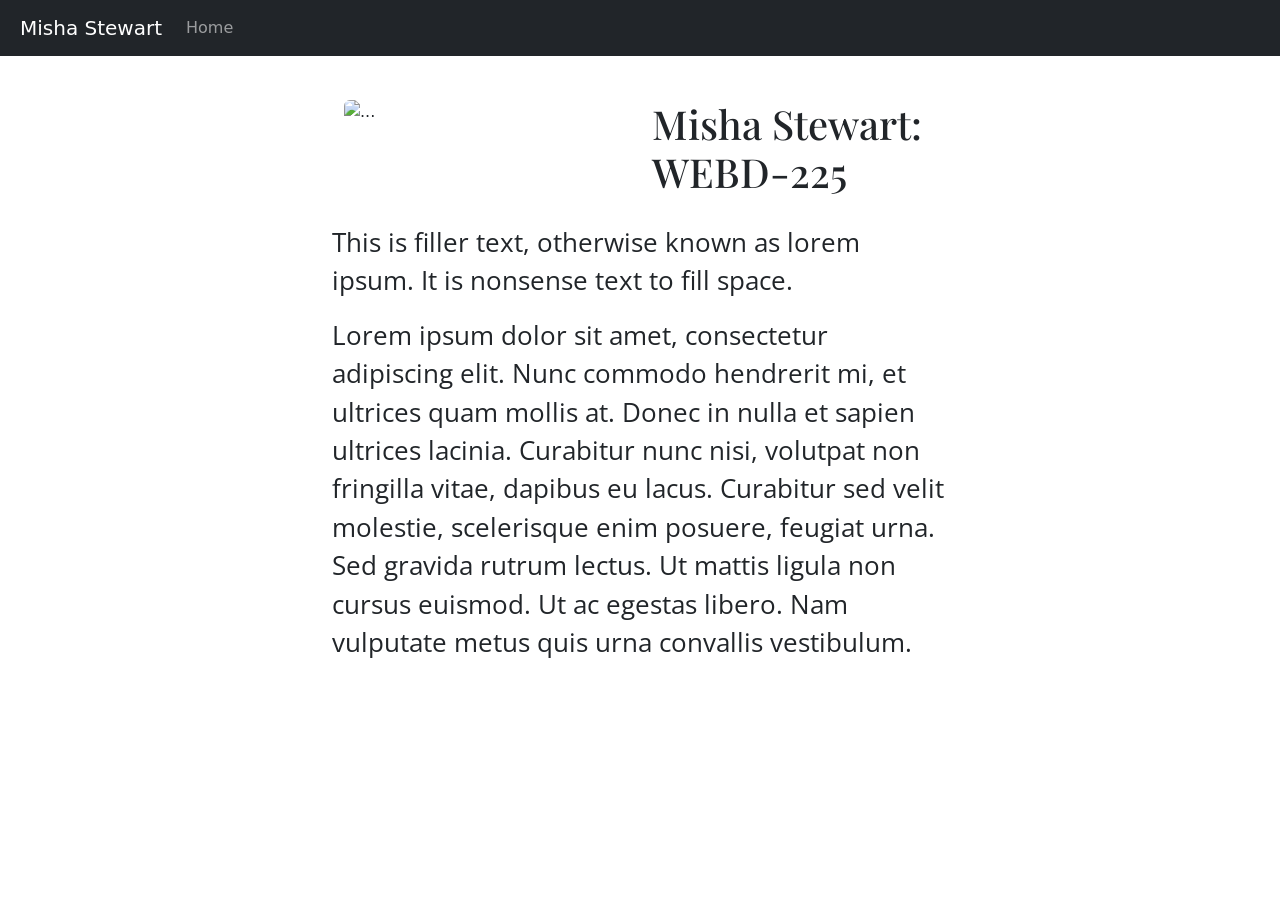
==== index.html @ 2280a7c9 "Add files via upload" ====
<!doctype html>
<html lang="en">
<head>
  <meta charset="utf-8">
  <meta name="viewport" content="width=device-width, initial-scale=1, shrink-to-fit=no">
  <meta name="description" content="">
  <meta name="author" content="">
  <title>Misha Stewart</title>
  <link rel="canonical" href="https://getbootstrap.com/docs/4.0/examples/starter-template/">
  <!-- Bootstrap core CSS -->
  <link href="css/styles.css" rel="stylesheet">

  <!-- Custom styles for this template -->
  <link href="https://cdn.jsdelivr.net/npm/bootstrap@5.3.2/dist/css/bootstrap.min.css" rel="stylesheet">
</head>
<body>
<nav class="navbar navbar-expand-md navbar-dark bg-dark fixed-top">
  <a class="navbar-brand" href="#">Misha Stewart</a>
  <button class="navbar-toggler" type="button" data-toggle="collapse" data-target="#navbarsExampleDefault" aria-controls="navbarsExampleDefault" aria-expanded="false" aria-label="Toggle navigation">
    <span class="navbar-toggler-icon"></span>
  </button>
  <div class="collapse navbar-collapse" id="navbarsExampleDefault">
    <ul class="navbar-nav mr-auto">
      <li class="nav-item active">
        <a class="nav-link" href="index.html">Home</a>
      </li>
    </ul>
  </div>
</nav>

<main role="main" class="container-fluid">

  <div class="container home_2col">
    <div class="row">
      <div class="col">
        <img src="images/house.jpg" class="rounded d-block dibley" alt="...">
      </div>
      <div class="col">
        <h1>Misha Stewart: WEBD-225</h1>
      </div>
    </div>
  </div><!--end 2col-->

  <p>This is filler text, otherwise known as lorem ipsum. It is nonsense text to fill space.</p>
  <p> Lorem ipsum dolor sit amet, consectetur adipiscing elit. Nunc commodo hendrerit mi, et ultrices quam mollis at. Donec in nulla et sapien ultrices lacinia. Curabitur nunc nisi, volutpat non fringilla vitae, dapibus eu lacus. Curabitur sed velit molestie, scelerisque enim posuere, feugiat urna. Sed gravida rutrum lectus. Ut mattis ligula non cursus euismod. Ut ac egestas libero. Nam vulputate metus quis urna convallis vestibulum.</p>
</main><!-- /.container -->

<!-- Bootstrap core JavaScript
================================================== -->
<!-- Placed at the end of the document so the pages load faster -->
<script src="https://code.jquery.com/jquery-3.2.1.slim.min.js" integrity="sha384-KJ3o2DKtIkvYIK3UENzmM7KCkRr/rE9/Qpg6aAZGJwFDMVNA/GpGFF93hXpG5KkN" crossorigin="anonymous"></script>
<script src="https://cdn.jsdelivr.net/npm/popper.js@1.12.9/dist/umd/popper.min.js" integrity="sha384-ApNbgh9B+Y1QKtv3Rn7W3mgPxhU9K/ScQsAP7hUibX39j7fakFPskvXusvfa0b4Q" crossorigin="anonymous"></script>
<script src="https://cdn.jsdelivr.net/npm/bootstrap@5.3.3/dist/js/bootstrap.bundle.min.js" integrity="sha384-YvpcrYf0tY3lHB60NNkmXc5s9fDVZLESaAA55NDzOxhy9GkcIdslK1eN7N6jIeHz" crossorigin="anonymous"></script>

</body>
</html>
---- css/styles.css ----
@import url('https://fonts.googleapis.com/css2?family=Open+Sans:wght@300&family=Playfair+Display&display=swap');


/*GLOBAL*/
body {
    padding-top: 5rem;

}

h1,h2,h3,h4,h5,h6 {
    font-family: 'Playfair Display', serif;
}


main {
    padding: 20px;
}
main.container-fluid {
    width: 50%;
}

p {
    font-family: 'Open Sans', sans-serif;
    font-size: 1.6rem;
}

nav {
    margin-bottom: 120px;
}

.navbar-brand {
    margin-left: 20px;
}

button.navbar-toggler{
margin-right: 10px;
}

.home_2col {
    margin-bottom: 20px;
}

img.dibley {
    max-width: 100%
}
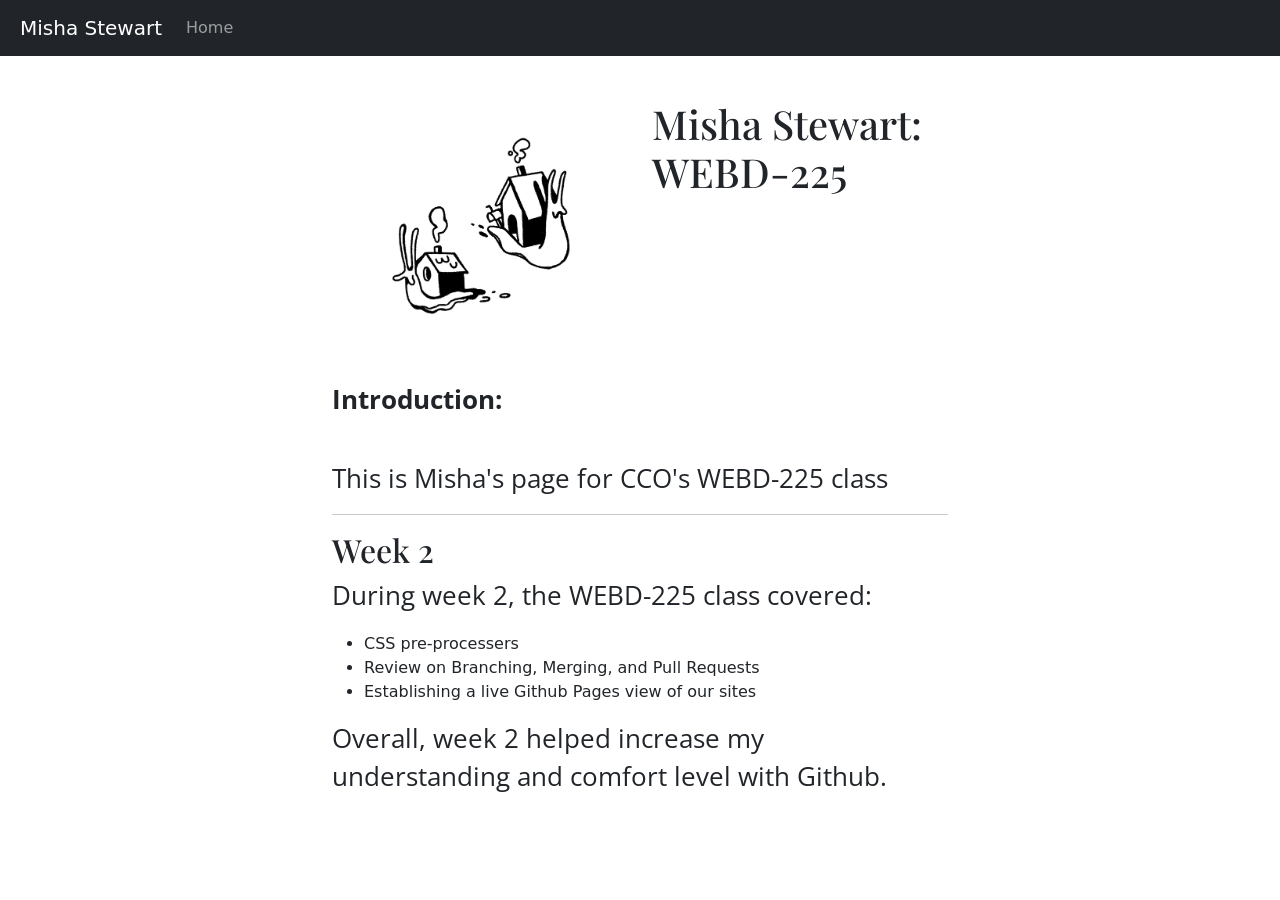
==== commit 1f5aff28: "Add files via upload" ====
--- a/index.html
+++ b/index.html
@@ -33,7 +33,7 @@
   <div class="container home_2col">
     <div class="row">
       <div class="col">
-        <img src="images/house.jpg" class="rounded d-block dibley" alt="...">
+        <img src="images/snails.jpeg" class="rounded d-block dibley" alt="an illustration of snails with houses for shells">
       </div>
       <div class="col">
         <h1>Misha Stewart: WEBD-225</h1>
@@ -41,8 +41,21 @@
     </div>
   </div><!--end 2col-->
 
-  <p>This is filler text, otherwise known as lorem ipsum. It is nonsense text to fill space.</p>
-  <p> Lorem ipsum dolor sit amet, consectetur adipiscing elit. Nunc commodo hendrerit mi, et ultrices quam mollis at. Donec in nulla et sapien ultrices lacinia. Curabitur nunc nisi, volutpat non fringilla vitae, dapibus eu lacus. Curabitur sed velit molestie, scelerisque enim posuere, feugiat urna. Sed gravida rutrum lectus. Ut mattis ligula non cursus euismod. Ut ac egestas libero. Nam vulputate metus quis urna convallis vestibulum.</p>
+  <p><b>Introduction:</b></p>
+  <br>
+  <p>This is Misha's page for CCO's WEBD-225 class</p>
+  <hr>
+  <article>
+    <h2>Week 2</h2>
+    <p>During week 2, the WEBD-225 class covered: </p>
+    <ul>
+      <li>CSS pre-processers</li>
+      <li>Review on Branching, Merging, and Pull Requests</li>
+      <li>Establishing a live Github Pages view of our sites</li>
+    </ul>
+    <p>Overall, week 2 helped increase my understanding and comfort level with Github.</p>
+  </article>
+  
 </main><!-- /.container -->
 
 <!-- Bootstrap core JavaScript
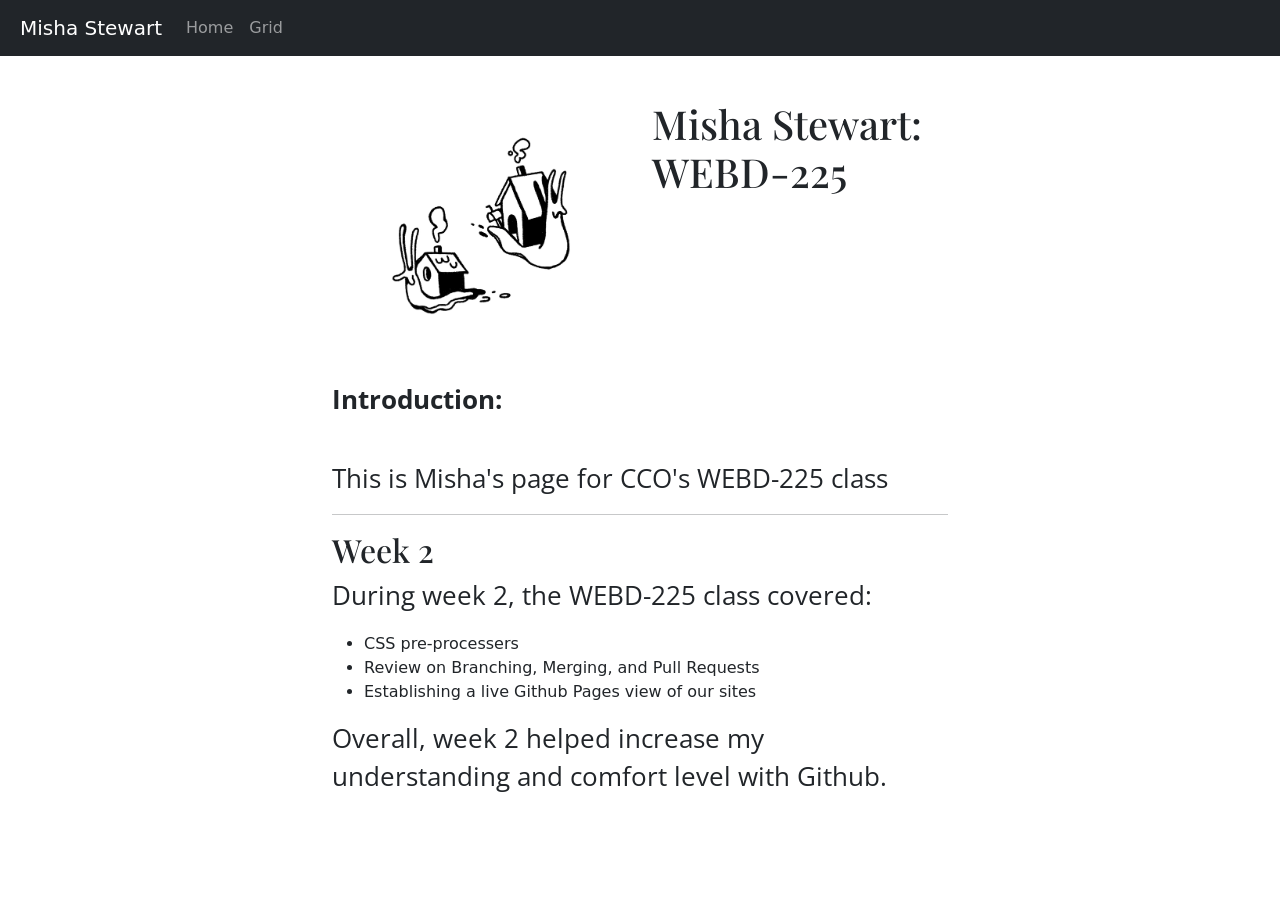
==== commit 512de986: "Update index.html -- update Nav" ====
--- a/index.html
+++ b/index.html
@@ -23,6 +23,9 @@
     <ul class="navbar-nav mr-auto">
       <li class="nav-item active">
         <a class="nav-link" href="index.html">Home</a>
+      </li>
+      <li class="nav-item active">
+        <a class="nav-link" href="grid.html">Grid</a>
       </li>
     </ul>
   </div>
--- a/css/styles.css
+++ b/css/styles.css
@@ -43,3 +43,50 @@
 img.dibley {
     max-width: 100%
 }
+
+/*grid id = wrapper parent to grid*/
+#grid{
+    display: grid;
+    grid-template-columns: repeat(3, 1fr);
+    grid-template-rows: auto;
+    gap: 10px;
+    margin: 5px;
+}
+
+/*gridbox class = style inside grid items*/
+.gridbox{
+    min-height: 100px;
+    max-height: 300px;
+    border: 2px dotted black;
+    display: flex;
+    justify-content: flex-start;
+    align-items: flex-start;
+    padding: 5px;
+}
+
+/*box# id = style inside individual / specific grid items*/
+
+#box1{
+    grid-column: 1 / span 3;
+    grid-row: 1 / 3;
+    background-color: #FF9AA2;
+}
+#box2{
+    grid-column: 1;
+    grid-row: 3 / span 2;
+    background-color: #FFB7B2;
+}
+#box3{
+    background-color: #FFDAC1;
+    grid-column: 2 / span 2;
+}
+#box4{
+    background-color: #E2F0CB;
+}
+#box5{
+    background-color: #B5EAD7;
+}
+#box6{
+    background-color: #C7CEEA;
+    grid-column: 1 / span 3; 
+}
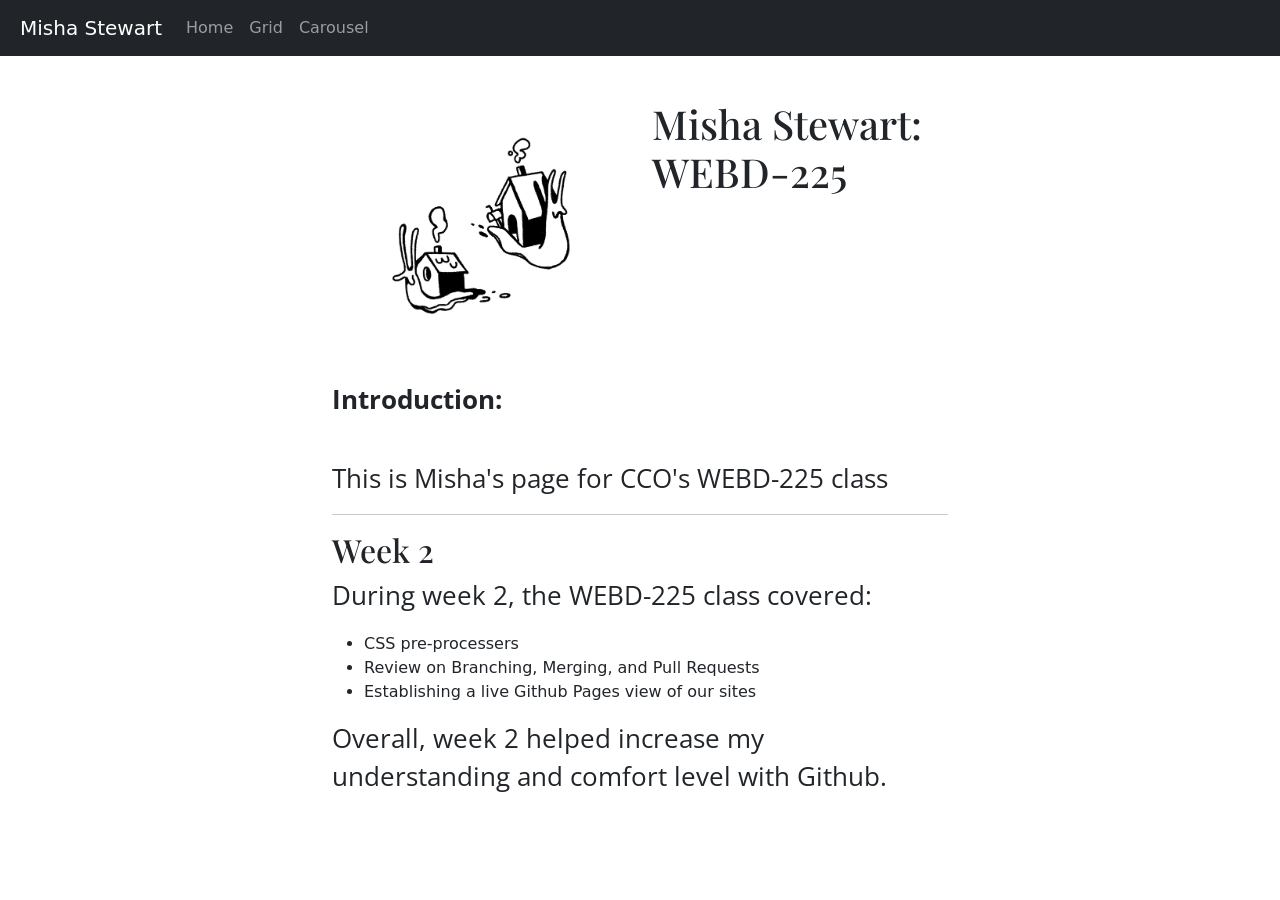
==== commit 670e1b65: "Update index.html Added Carousel to navigation" ====
--- a/index.html
+++ b/index.html
@@ -26,6 +26,9 @@
       </li>
       <li class="nav-item active">
         <a class="nav-link" href="grid.html">Grid</a>
+      </li>
+      <li class="nav-item active">
+        <a class="nav-link" href="carousel.html">Carousel</a>
       </li>
     </ul>
   </div>
--- a/css/styles.css
+++ b/css/styles.css
@@ -44,8 +44,8 @@
     max-width: 100%
 }
 
-/*grid id = wrapper parent to grid*/
-#grid{
+/* Target the class .wrapper instead of #grid */
+.wrapper {
     display: grid;
     grid-template-columns: repeat(3, 1fr);
     grid-template-rows: auto;
@@ -65,7 +65,6 @@
 }
 
 /*box# id = style inside individual / specific grid items*/
-
 #box1{
     grid-column: 1 / span 3;
     grid-row: 1 / 3;
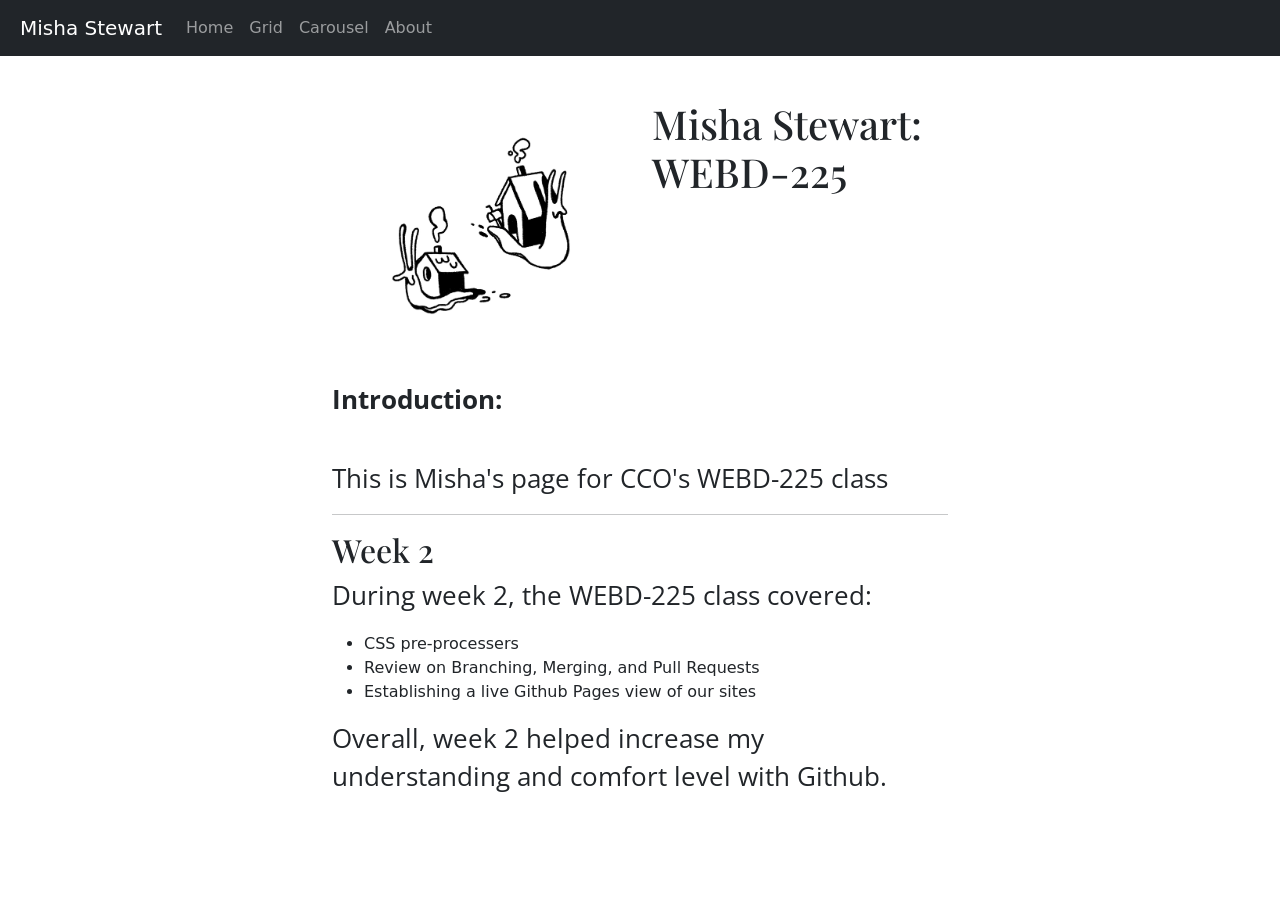
==== commit bb3ceb3d: "Added the about page - added a headshot photo to images folder -updated nav in grid, carousel, and i" ====
--- a/index.html
+++ b/index.html
@@ -30,6 +30,9 @@
       <li class="nav-item active">
         <a class="nav-link" href="carousel.html">Carousel</a>
       </li>
+      <li class="nav-item">
+        <a class="nav-link" href="about.html">About</a>
+    </li>
     </ul>
   </div>
 </nav>
--- a/css/styles.css
+++ b/css/styles.css
@@ -1,16 +1,13 @@
 @import url('https://fonts.googleapis.com/css2?family=Open+Sans:wght@300&family=Playfair+Display&display=swap');
-
 
 /*GLOBAL*/
 body {
     padding-top: 5rem;
-
 }
 
 h1,h2,h3,h4,h5,h6 {
     font-family: 'Playfair Display', serif;
 }
-
 
 main {
     padding: 20px;
@@ -33,7 +30,7 @@
 }
 
 button.navbar-toggler{
-margin-right: 10px;
+    margin-right: 10px;
 }
 
 .home_2col {
@@ -65,27 +62,118 @@
 }
 
 /*box# id = style inside individual / specific grid items*/
-#box1{
+/* DS: in this case, you want to target the class, or .box */
+
+.box1{
     grid-column: 1 / span 3;
     grid-row: 1 / 3;
     background-color: #FF9AA2;
 }
-#box2{
+.box2{
     grid-column: 1;
     grid-row: 3 / span 2;
     background-color: #FFB7B2;
 }
-#box3{
+.box3{
     background-color: #FFDAC1;
     grid-column: 2 / span 2;
 }
-#box4{
+.box4{
     background-color: #E2F0CB;
 }
-#box5{
+.box5{
     background-color: #B5EAD7;
 }
-#box6{
+.box6{
     background-color: #C7CEEA;
     grid-column: 1 / span 3; 
 }
+
+*, *::before, *::after {
+    box-sizing: border-box;
+}
+
+/* styles for the carousel */
+
+.carousel-container{
+    display: flex;
+    justify-content: center;
+    align-items: center;
+}
+
+.carousel {
+    width: 600px;
+    height: 400px;
+    position: relative;
+    overflow: hidden;
+}
+
+.carousel > ul {
+    margin: 0;
+    padding: 0;
+    list-style: none;
+    width: 100%;
+    height: 100%;
+}
+
+.slide{
+    position: absolute;
+    inset: 0;
+    opacity: 0;
+}
+
+.slide > img {
+    display: block;
+    width: 100%;
+    height: 100%;
+    object-fit: cover;
+    object-position: center;
+}
+
+.slide[data-active] {
+    opacity: 1;
+}
+
+.carousel-button {
+    position: absolute;
+    z-index: 2;
+    background: none;
+    border: none;
+    font-size: 2rem;
+    top: 50%;
+    transform: translateY(-50%);
+    color: rgba(255, 255, 255, .5);
+    cursor: pointer;
+    border-radius: 50%;
+    padding: 0 .5rem;
+    background-color: rgba(0, 0, 0, .1);
+}
+
+.carousel-button:hover, .carousel-button:focus {
+    color: white;
+    background-color: rgba(0, 0, 0, .2);
+}
+
+.carousel-button.prev {
+    left: 1rem;
+}
+.carousel-button.next {
+    right: 1rem;
+}
+
+.caption {
+    position: absolute;
+    bottom: 0;
+    left: 0;
+    width: 100%;
+    background-color: rgba(0, 0, 0, 0.7);
+    color: white;
+    text-align: center;
+    padding: 0.5rem;
+    font-size: 1rem;
+}
+
+/* CAROUSEL REFERENCES:
+"How To Create An Animated Image Carousel With CSS/JavaScript" 
+by Web Dev Simplified https://www.youtube.com/watch?v=9HcxHDS2w1s
+*/
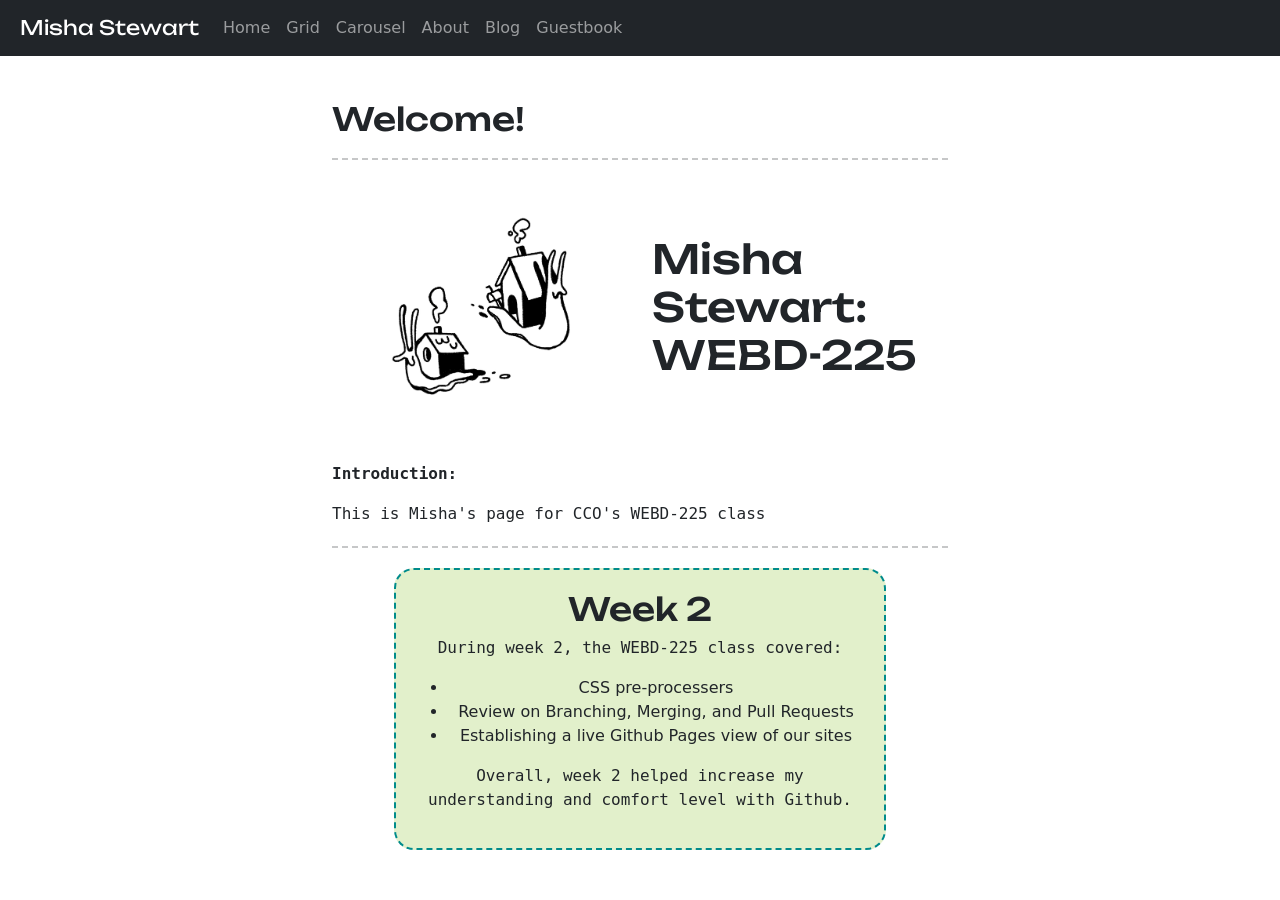
==== commit 77da49c0: "major update week 7 I added two new pages (blog and guestbook), adjusted styling, and made lots of s" ====
--- a/index.html
+++ b/index.html
@@ -12,6 +12,9 @@
 
   <!-- Custom styles for this template -->
   <link href="https://cdn.jsdelivr.net/npm/bootstrap@5.3.2/dist/css/bootstrap.min.css" rel="stylesheet">
+  <link rel="preconnect" href="https://fonts.googleapis.com">
+<link rel="preconnect" href="https://fonts.gstatic.com" crossorigin>
+<link href="https://fonts.googleapis.com/css2?family=Unbounded:wght@200..900&display=swap" rel="stylesheet">
 </head>
 <body>
 <nav class="navbar navbar-expand-md navbar-dark bg-dark fixed-top">
@@ -23,15 +26,21 @@
     <ul class="navbar-nav mr-auto">
       <li class="nav-item active">
         <a class="nav-link" href="index.html">Home</a>
-      </li>
-      <li class="nav-item active">
+    </li>
+    <li class="nav-item">
         <a class="nav-link" href="grid.html">Grid</a>
-      </li>
-      <li class="nav-item active">
+    </li>
+    <li class="nav-item">
         <a class="nav-link" href="carousel.html">Carousel</a>
-      </li>
-      <li class="nav-item">
+    </li>
+    <li class="nav-item">
         <a class="nav-link" href="about.html">About</a>
+    </li>
+    <li class="nav-item">
+        <a class="nav-link" href="blog.html">Blog</a>
+    </li>
+    <li class="nav-item">
+        <a class="nav-link" href="guestbook.html">Guestbook</a>
     </li>
     </ul>
   </div>
@@ -39,6 +48,8 @@
 
 <main role="main" class="container-fluid">
 
+  <h2>Welcome!</h2>
+  <hr class="dashedrule">
   <div class="container home_2col">
     <div class="row">
       <div class="col">
@@ -51,9 +62,10 @@
   </div><!--end 2col-->
 
   <p><b>Introduction:</b></p>
-  <br>
   <p>This is Misha's page for CCO's WEBD-225 class</p>
-  <hr>
+  
+  <hr class="dashedrule">
+
   <article>
     <h2>Week 2</h2>
     <p>During week 2, the WEBD-225 class covered: </p>
--- a/css/styles.css
+++ b/css/styles.css
@@ -5,20 +5,25 @@
     padding-top: 5rem;
 }
 
-h1,h2,h3,h4,h5,h6 {
-    font-family: 'Playfair Display', serif;
+h1,
+h2,
+h3,
+h4,
+h5,
+h6 {
+    font-family: "Unbounded", sans-serif;
 }
 
 main {
     padding: 20px;
 }
+
 main.container-fluid {
     width: 50%;
 }
 
 p {
-    font-family: 'Open Sans', sans-serif;
-    font-size: 1.6rem;
+    font-family: "Victor Mono", monospace;
 }
 
 nav {
@@ -29,13 +34,46 @@
     margin-left: 20px;
 }
 
-button.navbar-toggler{
+button.navbar-toggler {
     margin-right: 10px;
 }
 
 .home_2col {
     margin-bottom: 20px;
 }
+
+.home_2col .row {
+    display: flex;
+    align-items: center;
+}
+
+.home_2col .col {
+    flex: 1;
+}
+
+/* Media query for mobile devices */
+@media (max-width: 767px) {
+    .home_2col .row {
+        flex-direction: column;
+        /* Stack items vertically */
+        text-align: center;
+    }
+
+    .home_2col .col {
+        flex: none;
+        /* Reset*/
+        width: 100%;
+        /* Full width for stacked items */
+    }
+
+    .home_2col img {
+        max-width: 80%;
+        /* Adjust image size for mobile */
+        margin-bottom: 20px;
+        /* Add spacing*/
+    }
+}
+
 
 img.dibley {
     max-width: 100%
@@ -51,7 +89,7 @@
 }
 
 /*gridbox class = style inside grid items*/
-.gridbox{
+.gridbox {
     min-height: 100px;
     max-height: 300px;
     border: 2px dotted black;
@@ -59,43 +97,51 @@
     justify-content: flex-start;
     align-items: flex-start;
     padding: 5px;
+    font-family: "Victor Mono", monospace;
 }
 
 /*box# id = style inside individual / specific grid items*/
 /* DS: in this case, you want to target the class, or .box */
 
-.box1{
+.box1 {
     grid-column: 1 / span 3;
     grid-row: 1 / 3;
     background-color: #FF9AA2;
 }
-.box2{
+
+.box2 {
     grid-column: 1;
     grid-row: 3 / span 2;
     background-color: #FFB7B2;
 }
-.box3{
+
+.box3 {
     background-color: #FFDAC1;
     grid-column: 2 / span 2;
 }
-.box4{
+
+.box4 {
     background-color: #E2F0CB;
 }
-.box5{
+
+.box5 {
     background-color: #B5EAD7;
 }
-.box6{
+
+.box6 {
     background-color: #C7CEEA;
-    grid-column: 1 / span 3; 
-}
-
-*, *::before, *::after {
+    grid-column: 1 / span 3;
+}
+
+*,
+*::before,
+*::after {
     box-sizing: border-box;
 }
 
 /* styles for the carousel */
 
-.carousel-container{
+.carousel-container {
     display: flex;
     justify-content: center;
     align-items: center;
@@ -108,7 +154,7 @@
     overflow: hidden;
 }
 
-.carousel > ul {
+.carousel>ul {
     margin: 0;
     padding: 0;
     list-style: none;
@@ -116,13 +162,13 @@
     height: 100%;
 }
 
-.slide{
+.slide {
     position: absolute;
     inset: 0;
     opacity: 0;
 }
 
-.slide > img {
+.slide>img {
     display: block;
     width: 100%;
     height: 100%;
@@ -149,7 +195,8 @@
     background-color: rgba(0, 0, 0, .1);
 }
 
-.carousel-button:hover, .carousel-button:focus {
+.carousel-button:hover,
+.carousel-button:focus {
     color: white;
     background-color: rgba(0, 0, 0, .2);
 }
@@ -157,6 +204,7 @@
 .carousel-button.prev {
     left: 1rem;
 }
+
 .carousel-button.next {
     right: 1rem;
 }
@@ -171,9 +219,108 @@
     text-align: center;
     padding: 0.5rem;
     font-size: 1rem;
+    font-family: "Victor Mono", monospace;
 }
 
 /* CAROUSEL REFERENCES:
 "How To Create An Animated Image Carousel With CSS/JavaScript" 
 by Web Dev Simplified https://www.youtube.com/watch?v=9HcxHDS2w1s
 */
+
+article {
+    background-color: #E2F0CB;
+    border-radius: 20px;
+    text-align: center;
+    padding: 20px;
+    border: darkcyan 2px dashed;
+    margin: 20px auto;
+    max-width: 80%;
+    overflow-wrap: break-word;
+}
+
+.navbar-brand {
+    font-family: "Unbounded", sans-serif;
+}
+
+.dashedrule {
+    border: 0;
+    border-top: dashed 2px;
+    margin: 20px 0;
+}
+
+/* styles for the blog */
+
+.blog.cards {
+    display: grid;
+    grid-template-columns: repeat(auto-fit, minmax(300px, 1fr));
+    gap: 20px;
+    padding: 20px;
+    max-width: 1200px;
+    margin: 0 auto;
+}
+
+.b-card {
+    border-radius: 12px;
+    padding: 20px;
+    box-shadow: 0 4px 6px rgba(0, 0, 0, 0.1);
+}
+
+.b-card:hover {
+    box-shadow: 0 6px 12px rgba(0, 0, 0, 0.15);
+    border: 2.5px dashed darkcyan;
+}
+
+.card-content {
+    padding: 1rem;
+}
+
+.card-title {
+    font-family: "Victor Mono", monospace;
+    font-weight: bold;
+    padding-bottom: 1rem;
+}
+
+.card-text {
+    font-size: 1rem;
+    margin-bottom: 15px;
+}
+
+.card-link {
+    color: darkcyan;
+    text-decoration: none;
+}
+
+.card-link:hover {
+    text-decoration: underline;
+}
+
+/* added styles for the about page */
+.about-image {
+    display: block;
+    margin: 0 auto;
+    /* Center the image */
+    max-width: 100%;
+    border-radius: 50%;
+    border: 2px dashed darkcyan;
+    padding: 20px;
+}
+
+/* Media query for about image on mobile devices */
+@media (max-width: 767px) {
+    .about-image {
+      max-width: 60%;
+      padding: 10px;
+    }
+  }
+
+.bio-text {
+    text-align: center;
+    /* Center-align the bio text */
+    font-family: "Victor Mono", monospace;
+    padding: 20px;
+    background-color: #E2F0CB;
+    border-radius: 20px;
+    border: 2px dashed darkcyan;
+    margin: 20px auto;
+    max-width: 80%;
+}
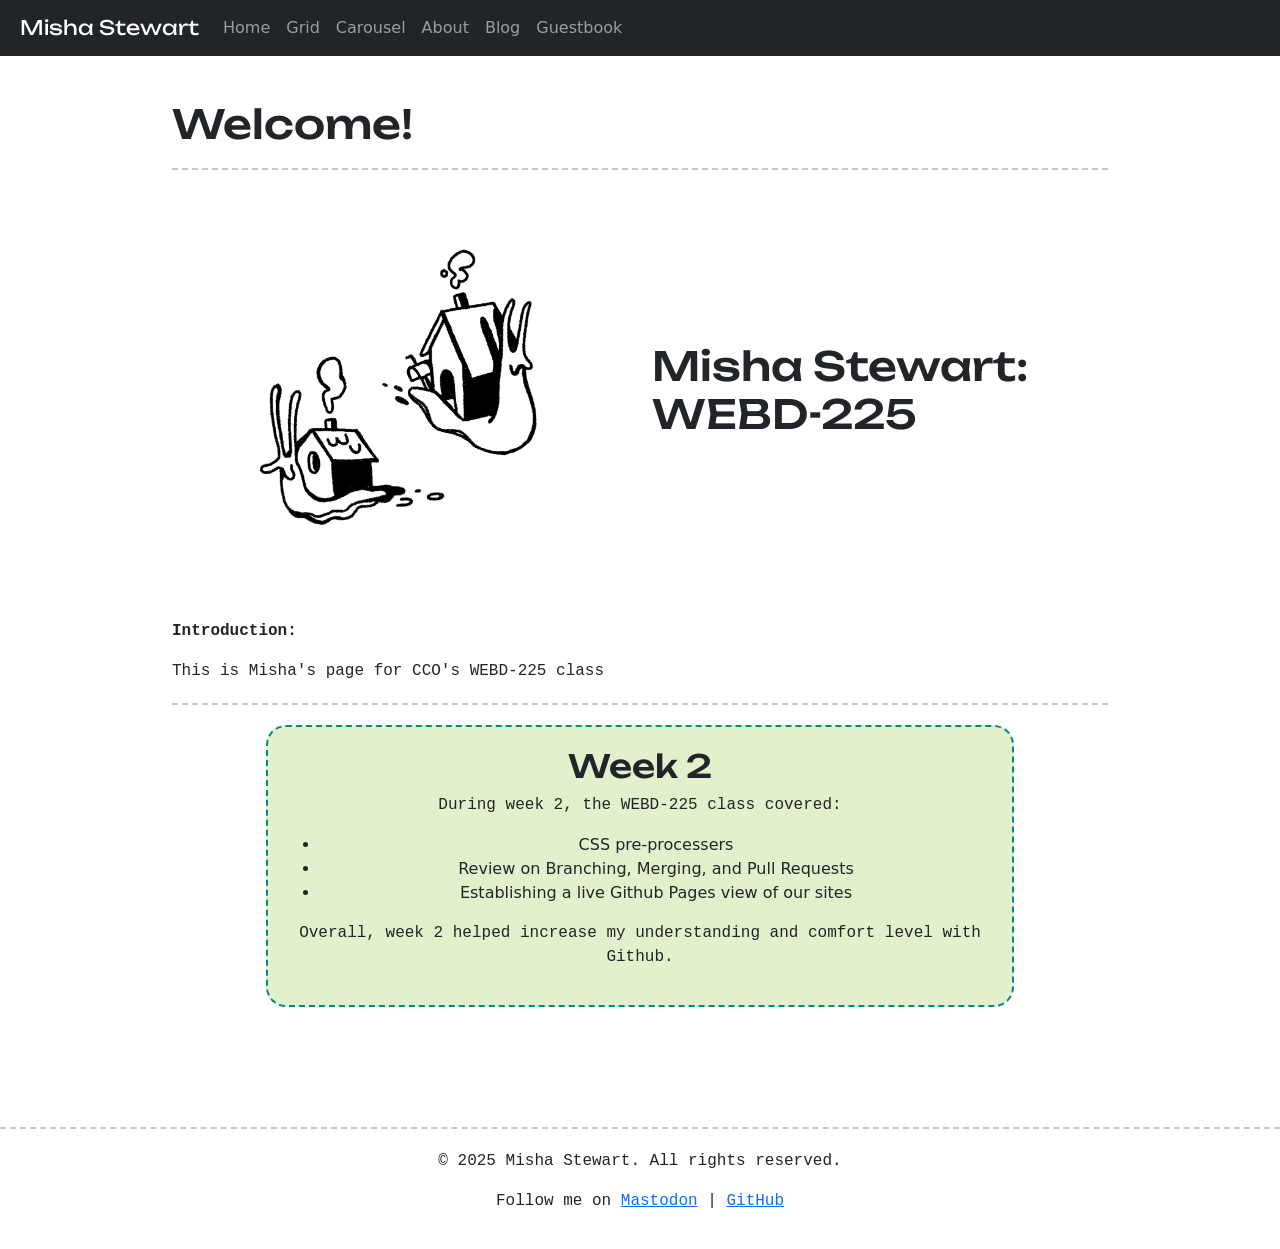
==== commit c5b9f694: "Updated based on lighthouse results added 2 new pages, added meta tags and media queries, fixed boot" ====
--- a/index.html
+++ b/index.html
@@ -1,11 +1,13 @@
 <!doctype html>
 <html lang="en">
+
 <head>
   <meta charset="utf-8">
   <meta name="viewport" content="width=device-width, initial-scale=1, shrink-to-fit=no">
-  <meta name="description" content="">
-  <meta name="author" content="">
-  <title>Misha Stewart</title>
+  <meta name="description" content="Welcome to Misha Stewart's personal website. This is the home page, where you can find information about Misha and her work.">
+  <meta name="keywords" content="Misha Stewart, personal website, web development, web design, coding, programming, HTML, CSS, JavaScript, React, Bootstrap, GitHub">
+  <meta name="author" content="Misha Stewart">
+  <title>Index: Misha Stewart</title>
   <link rel="canonical" href="https://getbootstrap.com/docs/4.0/examples/starter-template/">
   <!-- Bootstrap core CSS -->
   <link href="css/styles.css" rel="stylesheet">
@@ -13,78 +15,98 @@
   <!-- Custom styles for this template -->
   <link href="https://cdn.jsdelivr.net/npm/bootstrap@5.3.2/dist/css/bootstrap.min.css" rel="stylesheet">
   <link rel="preconnect" href="https://fonts.googleapis.com">
-<link rel="preconnect" href="https://fonts.gstatic.com" crossorigin>
-<link href="https://fonts.googleapis.com/css2?family=Unbounded:wght@200..900&display=swap" rel="stylesheet">
+  <link rel="preconnect" href="https://fonts.gstatic.com" crossorigin>
+  <link href="https://fonts.googleapis.com/css2?family=Unbounded:wght@200..900&display=swap" rel="stylesheet">
+  <!-- Favicon stuff -->
+  <link rel="icon" href="favicon.ico" type="image/x-icon" />
 </head>
+
 <body>
-<nav class="navbar navbar-expand-md navbar-dark bg-dark fixed-top">
-  <a class="navbar-brand" href="#">Misha Stewart</a>
-  <button class="navbar-toggler" type="button" data-toggle="collapse" data-target="#navbarsExampleDefault" aria-controls="navbarsExampleDefault" aria-expanded="false" aria-label="Toggle navigation">
-    <span class="navbar-toggler-icon"></span>
-  </button>
-  <div class="collapse navbar-collapse" id="navbarsExampleDefault">
-    <ul class="navbar-nav mr-auto">
-      <li class="nav-item active">
-        <a class="nav-link" href="index.html">Home</a>
-    </li>
-    <li class="nav-item">
-        <a class="nav-link" href="grid.html">Grid</a>
-    </li>
-    <li class="nav-item">
-        <a class="nav-link" href="carousel.html">Carousel</a>
-    </li>
-    <li class="nav-item">
-        <a class="nav-link" href="about.html">About</a>
-    </li>
-    <li class="nav-item">
-        <a class="nav-link" href="blog.html">Blog</a>
-    </li>
-    <li class="nav-item">
-        <a class="nav-link" href="guestbook.html">Guestbook</a>
-    </li>
-    </ul>
-  </div>
-</nav>
+  <nav class="navbar navbar-expand-md navbar-dark bg-dark fixed-top">
+    <a class="navbar-brand" href="#">Misha Stewart</a>
+    <button class="navbar-toggler" type="button" data-bs-toggle="collapse" data-bs-target="#navbarsExampleDefault"
+      aria-controls="navbarsExampleDefault" aria-expanded="false" aria-label="Toggle navigation">
+      <span class="navbar-toggler-icon"></span>
+    </button>
+    <div class="collapse navbar-collapse" id="navbarsExampleDefault">
+      <ul class="navbar-nav mr-auto">
+        <li class="nav-item active">
+          <a class="nav-link" href="index.html">Home</a>
+        </li>
+        <li class="nav-item">
+          <a class="nav-link" href="grid.html">Grid</a>
+        </li>
+        <li class="nav-item">
+          <a class="nav-link" href="carousel.html">Carousel</a>
+        </li>
+        <li class="nav-item">
+          <a class="nav-link" href="about.html">About</a>
+        </li>
+        <li class="nav-item">
+          <a class="nav-link" href="blog.html">Blog</a>
+        </li>
+        <li class="nav-item">
+          <a class="nav-link" href="guestbook.html">Guestbook</a>
+        </li>
+      </ul>
+    </div>
+  </nav>
 
-<main role="main" class="container-fluid">
+  <main role="main" class="container-fluid">
 
-  <h2>Welcome!</h2>
-  <hr class="dashedrule">
-  <div class="container home_2col">
-    <div class="row">
-      <div class="col">
-        <img src="images/snails.jpeg" class="rounded d-block dibley" alt="an illustration of snails with houses for shells">
+    <h1>Welcome!</h1>
+    <hr class="dashedrule">
+    <div class="container home_2col">
+      <div class="row">
+        <div class="col">
+          <img src="images/snails.jpeg" class="rounded d-block dibley"
+            alt="an illustration of snails with houses for shells">
+        </div>
+        <div class="col">
+          <h1>Misha Stewart: WEBD-225</h1>
+        </div>
       </div>
-      <div class="col">
-        <h1>Misha Stewart: WEBD-225</h1>
-      </div>
+    </div><!--end 2col-->
+
+    <p><b>Introduction:</b></p>
+    <p>This is Misha's page for CCO's WEBD-225 class</p>
+
+    <hr class="dashedrule">
+
+    <article>
+      <h2>Week 2</h2>
+      <p>During week 2, the WEBD-225 class covered: </p>
+      <ul>
+        <li>CSS pre-processers</li>
+        <li>Review on Branching, Merging, and Pull Requests</li>
+        <li>Establishing a live Github Pages view of our sites</li>
+      </ul>
+      <p>Overall, week 2 helped increase my understanding and comfort level with Github.</p>
+    </article>
+
+  </main><!-- /.container -->
+
+  <footer>
+    <hr class="dashedrule">
+    <div class="footer-content">
+      <p>&copy; 2025 Misha Stewart. All rights reserved.</p>
+      <p>Follow me on <a href="https://sunny.garden/@pixiepest " target="_blank">Mastodon</a> | <a href="https://github.com/paper-pigeon" target="_blank">GitHub</a></p>
     </div>
-  </div><!--end 2col-->
+  </footer>
 
-  <p><b>Introduction:</b></p>
-  <p>This is Misha's page for CCO's WEBD-225 class</p>
-  
-  <hr class="dashedrule">
-
-  <article>
-    <h2>Week 2</h2>
-    <p>During week 2, the WEBD-225 class covered: </p>
-    <ul>
-      <li>CSS pre-processers</li>
-      <li>Review on Branching, Merging, and Pull Requests</li>
-      <li>Establishing a live Github Pages view of our sites</li>
-    </ul>
-    <p>Overall, week 2 helped increase my understanding and comfort level with Github.</p>
-  </article>
-  
-</main><!-- /.container -->
-
-<!-- Bootstrap core JavaScript
+  <!-- Bootstrap core JavaScript
 ================================================== -->
-<!-- Placed at the end of the document so the pages load faster -->
-<script src="https://code.jquery.com/jquery-3.2.1.slim.min.js" integrity="sha384-KJ3o2DKtIkvYIK3UENzmM7KCkRr/rE9/Qpg6aAZGJwFDMVNA/GpGFF93hXpG5KkN" crossorigin="anonymous"></script>
-<script src="https://cdn.jsdelivr.net/npm/popper.js@1.12.9/dist/umd/popper.min.js" integrity="sha384-ApNbgh9B+Y1QKtv3Rn7W3mgPxhU9K/ScQsAP7hUibX39j7fakFPskvXusvfa0b4Q" crossorigin="anonymous"></script>
-<script src="https://cdn.jsdelivr.net/npm/bootstrap@5.3.3/dist/js/bootstrap.bundle.min.js" integrity="sha384-YvpcrYf0tY3lHB60NNkmXc5s9fDVZLESaAA55NDzOxhy9GkcIdslK1eN7N6jIeHz" crossorigin="anonymous"></script>
+  <!-- Placed at the end of the document so the pages load faster -->
+  <script src="https://code.jquery.com/jquery-3.2.1.slim.min.js"
+    integrity="sha384-KJ3o2DKtIkvYIK3UENzmM7KCkRr/rE9/Qpg6aAZGJwFDMVNA/GpGFF93hXpG5KkN"
+    crossorigin="anonymous"></script>
+  <script src="https://cdn.jsdelivr.net/npm/popper.js@1.12.9/dist/umd/popper.min.js"
+    integrity="sha384-ApNbgh9B+Y1QKtv3Rn7W3mgPxhU9K/ScQsAP7hUibX39j7fakFPskvXusvfa0b4Q"
+    crossorigin="anonymous"></script>
+  <script src="https://cdn.jsdelivr.net/npm/bootstrap@5.3.3/dist/js/bootstrap.bundle.min.js"
+    integrity="sha384-YvpcrYf0tY3lHB60NNkmXc5s9fDVZLESaAA55NDzOxhy9GkcIdslK1eN7N6jIeHz"
+    crossorigin="anonymous"></script>
 
 </body>
-</html>
+
+</html>
--- a/css/styles.css
+++ b/css/styles.css
@@ -19,7 +19,7 @@
 }
 
 main.container-fluid {
-    width: 50%;
+    width: 75%;
 }
 
 p {
@@ -51,7 +51,7 @@
     flex: 1;
 }
 
-/* Media query for mobile devices */
+/* Media query for index */
 @media (max-width: 767px) {
     .home_2col .row {
         flex-direction: column;
@@ -152,6 +152,13 @@
     height: 400px;
     position: relative;
     overflow: hidden;
+}
+
+.carousel img{
+    width: 100%;
+    height: 100%;
+    object-fit: cover;
+    object-position: center;
 }
 
 .carousel>ul {
@@ -222,6 +229,7 @@
     font-family: "Victor Mono", monospace;
 }
 
+
 /* CAROUSEL REFERENCES:
 "How To Create An Animated Image Carousel With CSS/JavaScript" 
 by Web Dev Simplified https://www.youtube.com/watch?v=9HcxHDS2w1s
@@ -293,6 +301,26 @@
 .card-link:hover {
     text-decoration: underline;
 }
+
+/* Media query for the blog page */
+@media (max-width: 767px) {
+    .blog.cards {
+      grid-template-columns: 1fr; /* Single column on mobile */
+      padding: 10px; /* Reduce padding for smaller screens */
+    }
+  
+    .b-card {
+      text-align: center; /* Center-align card content */
+    }
+  
+    .card-title {
+      font-size: 1.25rem; /* Adjust title size for mobile */
+    }
+  
+    .card-text {
+      font-size: 0.9rem; /* Adjust text size for mobile */
+    }
+  }
 
 /* added styles for the about page */
 .about-image {
@@ -323,4 +351,11 @@
     border: 2px dashed darkcyan;
     margin: 20px auto;
     max-width: 80%;
+}
+
+/* Footer styles */
+footer {
+    text-align: center; 
+    padding: 20px 0; 
+    margin-top: 40px;
 }
